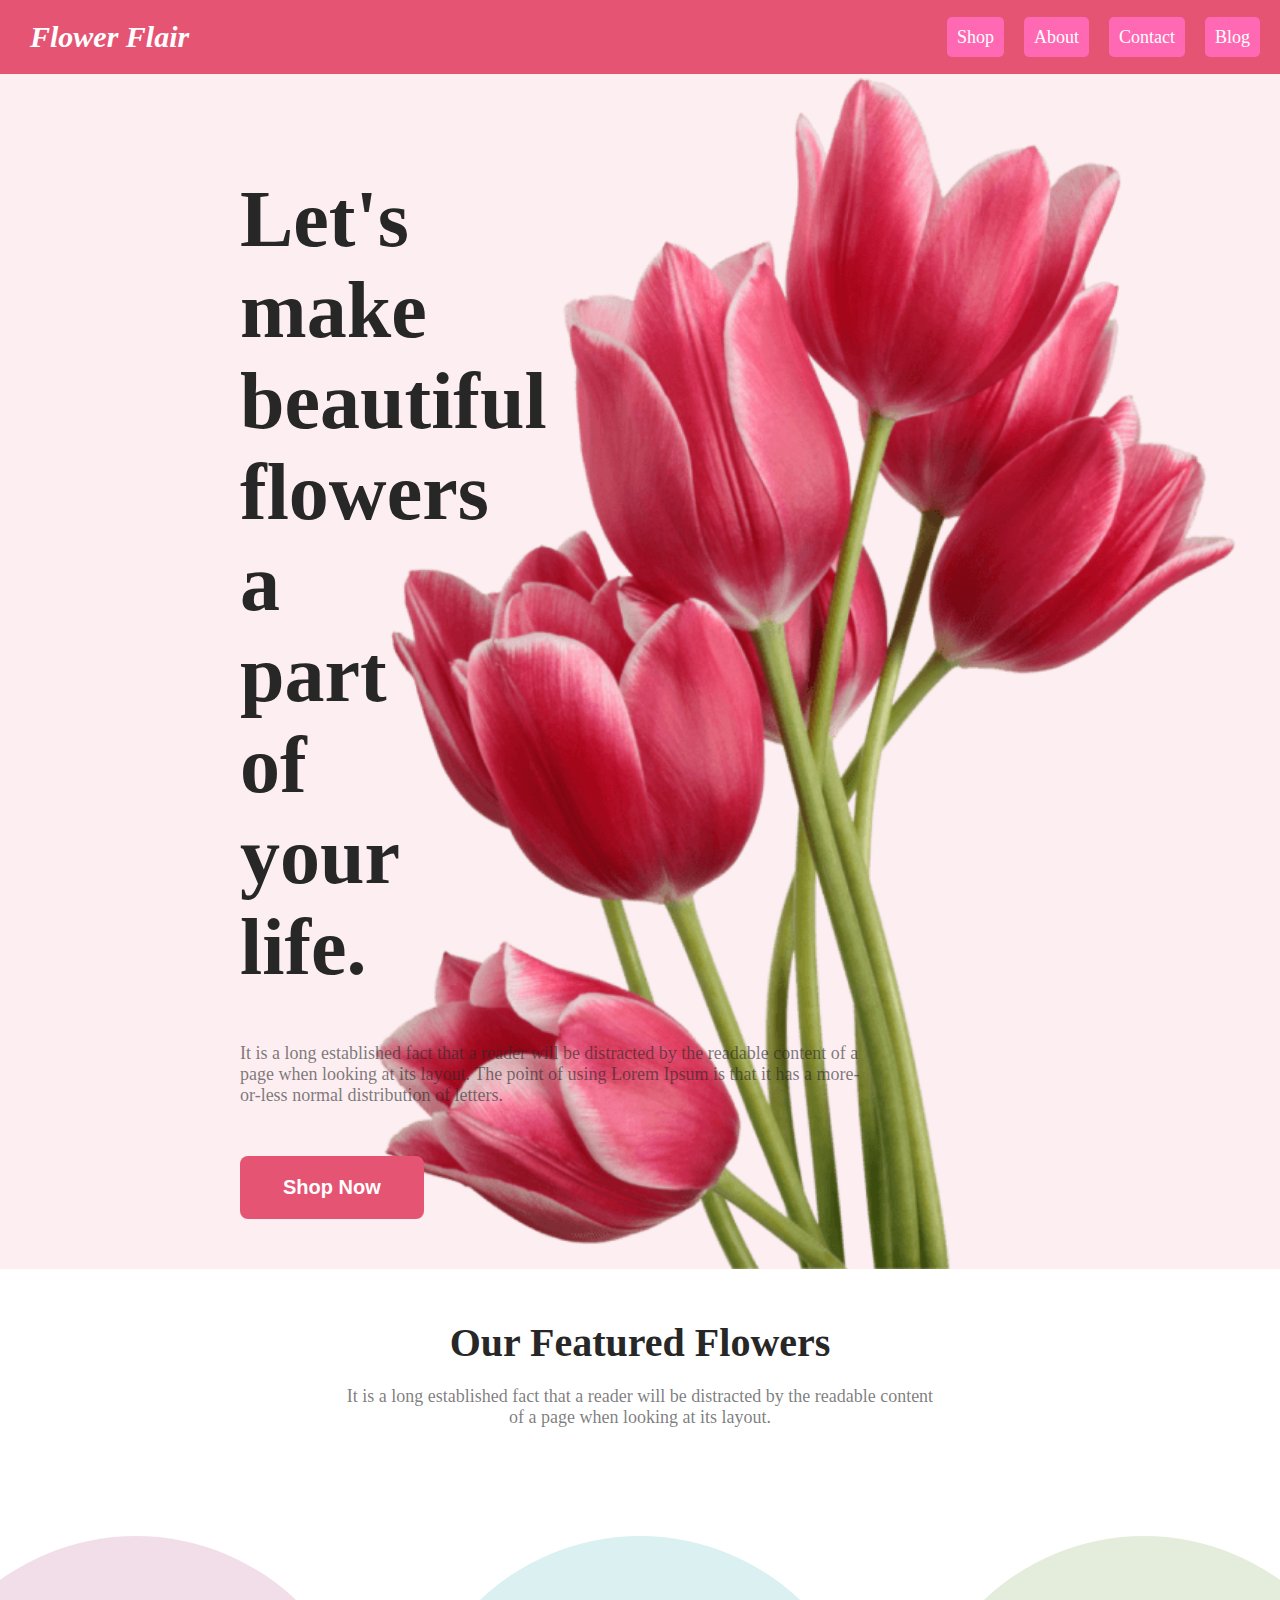
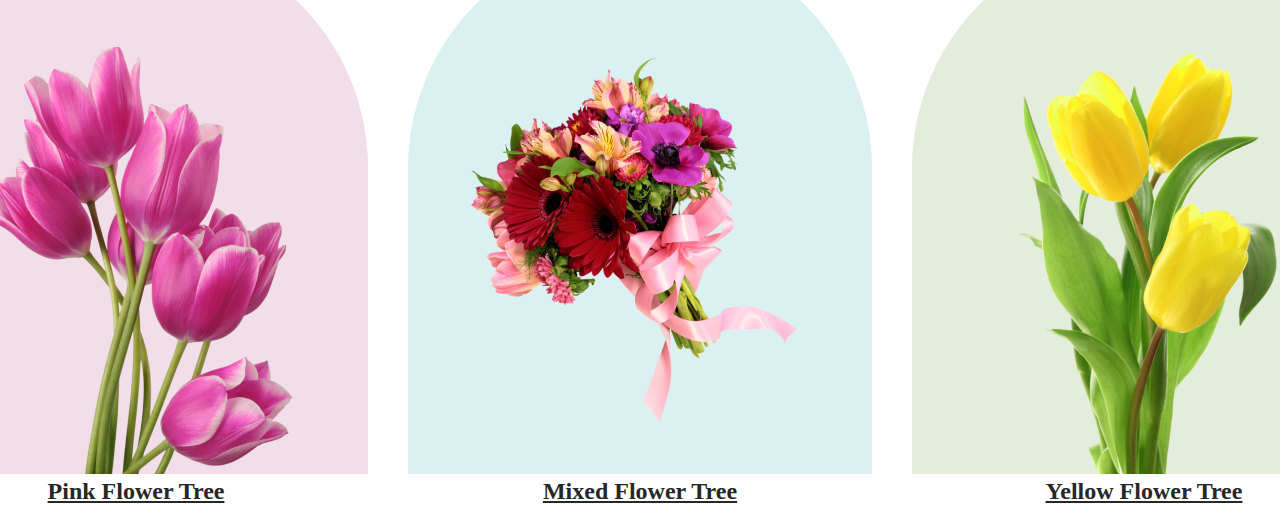
==== index.html @ ce2c20dc "first commit" ====
<!DOCTYPE html>
<html lang="en">
  <head>
    <meta charset="UTF-8" />
    <meta name="viewport" content="width=device-width, initial-scale=1.0" />
    <link rel="stylesheet" href="styles/app.css" />
    <link rel="icon" href="Flower/pngwing 5.png" type="image/x-icon">
    <title>Flower Cart</title>
  </head>
  <body>
    <header>
      <nav>
        <h2 class="cart-name"><em> Flower Flair</em></h2>

        <ul class="navbar">
          <li class="navbar-item"><a class="item-link"#shop">Shop</a></li>
          <li class="navbar-item"><a class="item-link" href="#about">About</a></li>
          <li class="navbar-item"><a class="item-link" href="#contact">Contact</a></li>
          <li class="navbar-item"><a class="item-link" href="#blog">Blog</a></li>
        </ul>
      </nav>
      <section class="intro-section">
        <h1 class="intro">Let's make beautiful flowers a part of your life.</h1>
        <p class="description">It is a long established fact that a reader will be distracted by the readable content of a page when looking at its layout. The point of using Lorem Ipsum is that it has a more-or-less normal distribution of letters.</p>
        <button class="primary-button">Shop Now</button>
      </section>
    </header>
  <main class="feature">
  <section class="fetured-section">
    <h2 class="featured-title">Our Featured Flowers</h2>
    <p class="featured-description">It is a long established fact that a reader will be distracted by the readable content of a page when looking at its layout.</p>
  </section>
  <section class="featured-images">
    <div class="image-container">
      <img class="pink" src="Flower/pngwing 6.png" alt="">
      <figcaption>Pink Flower Tree</figcaption>
     
    </div>
    <div class="image-container">
      <img class="mixed" src="Flower/pngwing 5.png" alt="">
      <figcaption>Mixed Flower Tree</figcaption>
    </div>
    <div class="image-container">
      <img class="yellow" src="Flower/pngwing 7.png" alt="">
      <figcaption>Yellow Flower Tree</figcaption>
    </div>
  </section>
</main>
    <footer></footer>
  </body>
</html>
---- styles/app.css ----
* {
  margin: 0;
}
header {
  width: 100%;
}
nav {
  display: flex;
  justify-content: space-between;
  background-color: #e55473;
}
.navbar {
  display: flex;
  align-items: center;
  box-sizing: border-box;
}
.navbar-item {
  list-style: none;
  padding-right: 20px;
}
.item-link {
  text-decoration: none;
  color: white;
  font-size: large;
  font-weight: 450px;
  background-color: hotpink;
  padding: 10px;
  border-radius: 5px;
}
.item-link:hover {
  color: hotpink;
  background-color: white;
  cursor: pointer;
  padding: 10px;
  border-radius: 5px;
}
.cart-name {
  font-weight: bolder;
  margin-left: 10px;
  align-items: center;
  color: white;
  font-size: 30px;
  padding: 20px;
}
.intro-section {
  background-color: rgba(229, 84, 115, 0.1);
  margin: 0;
  padding: 0;
  background-image: url("../Flower/pngwing\ 10.png");
  background-repeat: no-repeat;
  background-position: bottom right;
  background-size: contain;
  box-sizing: border-box;
  width: 100%;
}
h1 {
  color: #272727;

  font-size: 80px;

  font-weight: 800;
  max-width: 708px;
  margin: 0px 972px 0px 240px;
  padding-top: 100px;
  box-sizing: border-box;
}
.description {
  color: rgba(39, 39, 39, 0.6);
  font-family: Lato;
  font-size: 18px;

  margin: 50px 240px 0px 240px;
  font-weight: 400;
  max-width: 634px;
}
.primary-button {
  color: #fff;

  font-size: 20px;

  font-weight: 700;
  border-radius: 8px;
  background: #e55473;
  padding: 20px 43px;
  gap: 5px;
  border: none;
  margin: 50px 240px;
  cursor: pointer;
}
.primary-button:hover {
  background-color: black;
  color: #e55473;
}
.featured-title {
  color: #272727;
  text-align: center;
  margin-top: 50px;
  font-size: 40px;
  font-style: normal;
  font-weight: 800;
}
.featured-description {
  color: rgba(39, 39, 39, 0.6);
  text-align: center;
  margin: 20px auto;
  font-size: 18px;
  font-style: normal;
  font-weight: 400;
  max-width: 594px;
}

.featured-images {
  max-width: 50%;
  margin: 48px auto 0px auto;
  display: flex;
  justify-content: center;
}

.image-container {
  margin: 0px 10px;
  width: 464px;
  height: 538px;

  justify-content: center;
  padding: 10px;
  margin-top: 50px;
}

.pink {
  border-radius: 300px 300px 0px 0px;
  background: rgba(167, 33, 98, 0.15);
  padding: 110px 76px 0px 78px;
}
.mixed {
  border-radius: 300px 300px 0px 0px;
  background: rgba(5, 151, 160, 0.15);
  padding: 117px 47px 51px 47px;
}
.yellow {
  border-radius: 300px 300px 0px 0px;
  background: rgba(71, 125, 17, 0.15);
  padding: 67px 75px 0px 75px;
}
figcaption {
  color: #272727;
  text-align: center;

  font-size: 24px;

  font-weight: 700;

  text-decoration-line: underline;
  margin-bottom: 20px;
}
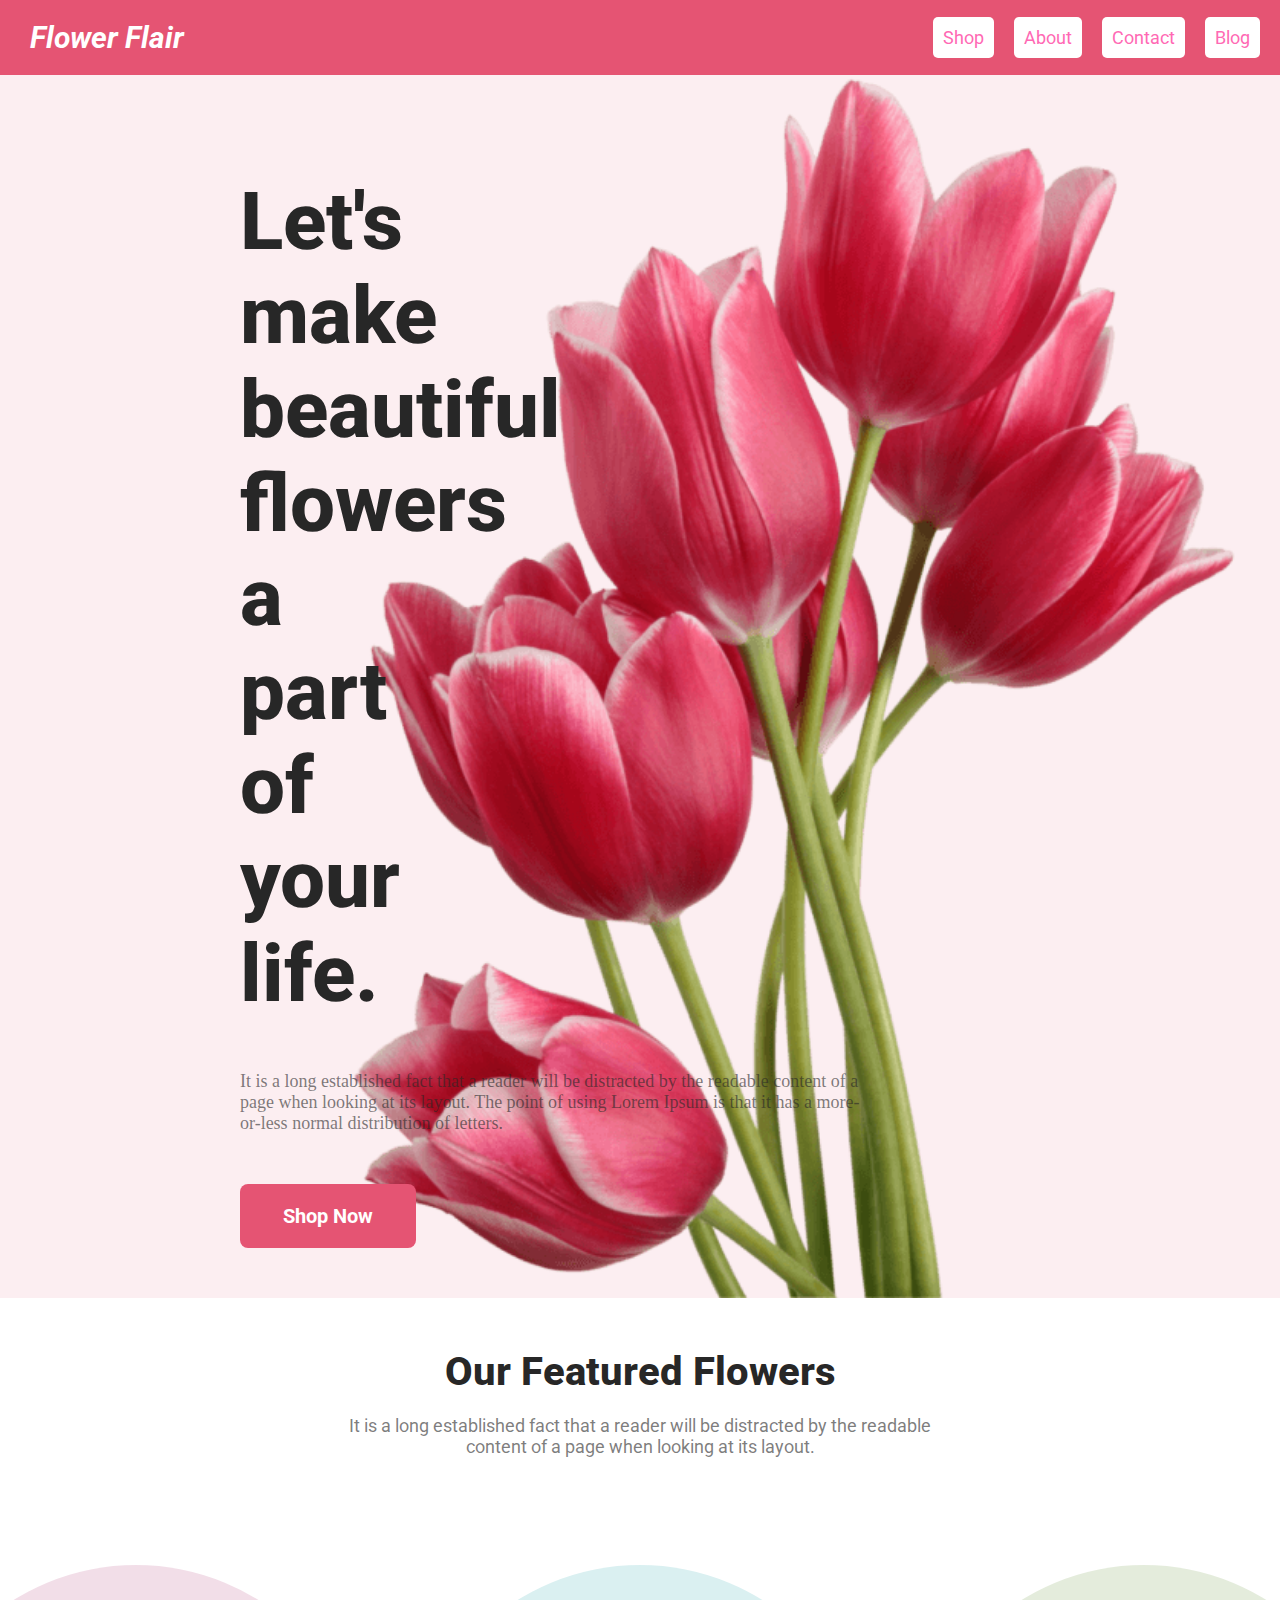
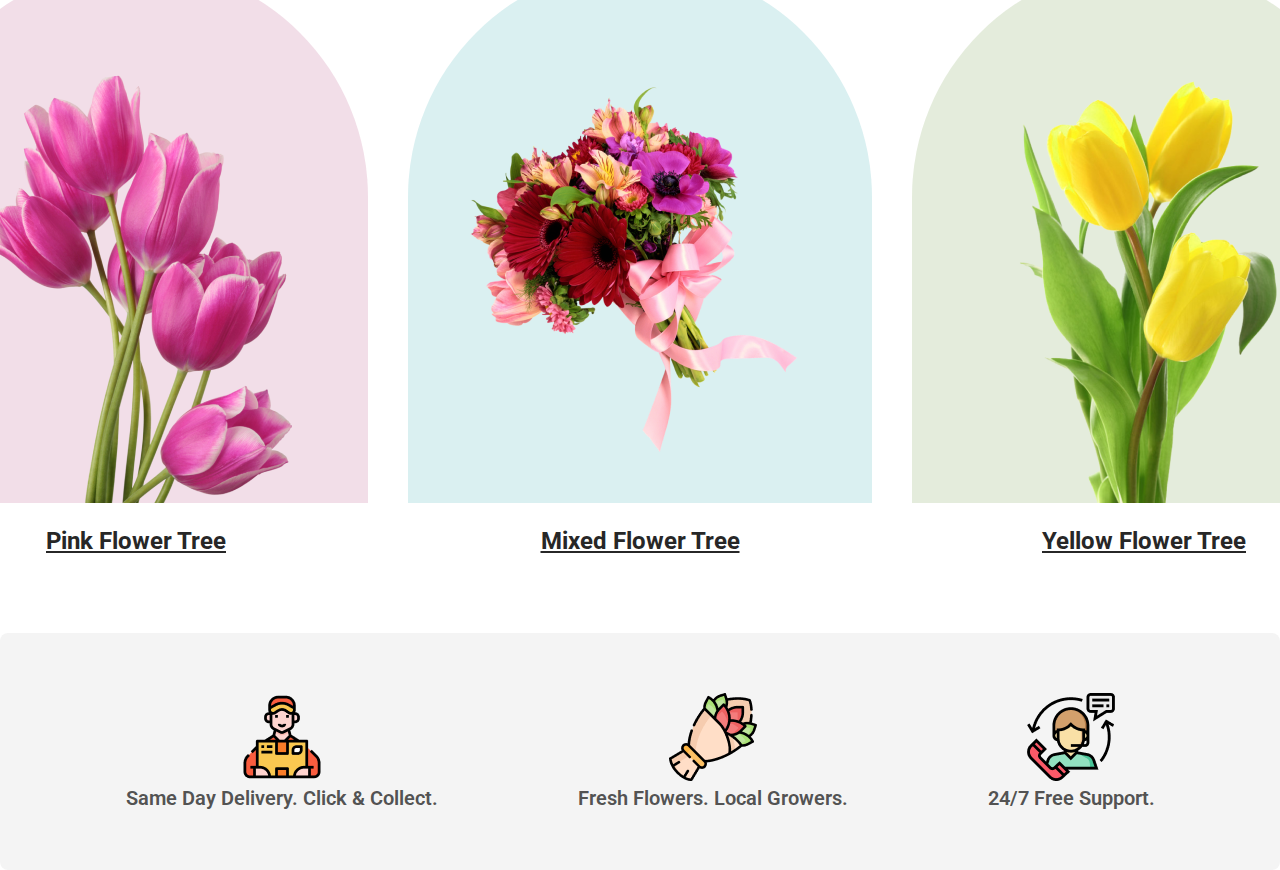
==== commit 796f6c49: "Second commit" ====
--- a/index.html
+++ b/index.html
@@ -3,8 +3,12 @@
   <head>
     <meta charset="UTF-8" />
     <meta name="viewport" content="width=device-width, initial-scale=1.0" />
+    <link rel="preconnect" href="https://fonts.googleapis.com">
+<link rel="preconnect" href="https://fonts.gstatic.com" crossorigin>
+<link href="https://fonts.googleapis.com/css2?family=Roboto:ital,wght@0,500;0,700;0,900;1,400;1,900&display=swap" rel="stylesheet">
     <link rel="stylesheet" href="styles/app.css" />
     <link rel="icon" href="Flower/pngwing 5.png" type="image/x-icon">
+
     <title>Flower Cart</title>
   </head>
   <body>
@@ -33,17 +37,34 @@
   <section class="featured-images">
     <div class="image-container">
       <img class="pink" src="Flower/pngwing 6.png" alt="">
-      <figcaption>Pink Flower Tree</figcaption>
+      <figcaption class="image-name">Pink Flower Tree</figcaption>
      
     </div>
     <div class="image-container">
       <img class="mixed" src="Flower/pngwing 5.png" alt="">
-      <figcaption>Mixed Flower Tree</figcaption>
+      <figcaption class="image-name">Mixed Flower Tree</figcaption>
     </div>
     <div class="image-container">
       <img class="yellow" src="Flower/pngwing 7.png" alt="">
-      <figcaption>Yellow Flower Tree</figcaption>
+      <figcaption class="image-name">Yellow Flower Tree</figcaption>
     </div>
+  </section>
+  <section class="service">
+    <div class="service-icon">
+    
+    
+     <img src="Flower/Group 57.png" alt="">
+     <figcaption>Same Day Delivery. Click & Collect.</figcaption>
+
+  </div>
+  <div class="service-icon">
+     <img src="Flower/Group 58.png" alt="">
+     <figcaption>Fresh Flowers. Local Growers.</figcaption>
+</div>
+<div class="service-icon">
+     <img src="Flower/Group 59.png" alt="">
+     <figcaption>24/7 Free Support.</figcaption>
+</div>
   </section>
 </main>
     <footer></footer>
--- a/styles/app.css
+++ b/styles/app.css
@@ -1,5 +1,6 @@
 * {
   margin: 0;
+  font-family: 'Roboto', sans-serif;
 }
 header {
   width: 100%;
@@ -20,16 +21,17 @@
 }
 .item-link {
   text-decoration: none;
-  color: white;
+ color: hotpink;
+  background-color: white;
   font-size: large;
   font-weight: 450px;
-  background-color: hotpink;
+
   padding: 10px;
   border-radius: 5px;
 }
 .item-link:hover {
-  color: hotpink;
-  background-color: white;
+  color:white;
+ background-color: hotpink;
   cursor: pointer;
   padding: 10px;
   border-radius: 5px;
@@ -141,7 +143,7 @@
   background: rgba(71, 125, 17, 0.15);
   padding: 67px 75px 0px 75px;
 }
-figcaption {
+.image-name {
   color: #272727;
   text-align: center;
 
@@ -150,5 +152,28 @@
   font-weight: 700;
 
   text-decoration-line: underline;
-  margin-bottom: 20px;
+  margin: 20px 0px;
 }
+.service {
+  display: flex;
+  max-width: 1440px;
+  max-height: 320px;
+  margin: 120px auto 0px auto;
+  justify-content: center;
+
+  border-radius: 8px;
+  background: rgba(39, 39, 39, 0.05);
+}
+.service-icon img {
+  width: 88px;
+  height: 88px;
+}
+.service-icon {
+  padding: 60px 70px;
+  text-align: center;
+  color: rgba(39, 39, 39, 0.8);
+
+  font-size: 20px;
+
+  font-weight: 600;
+}
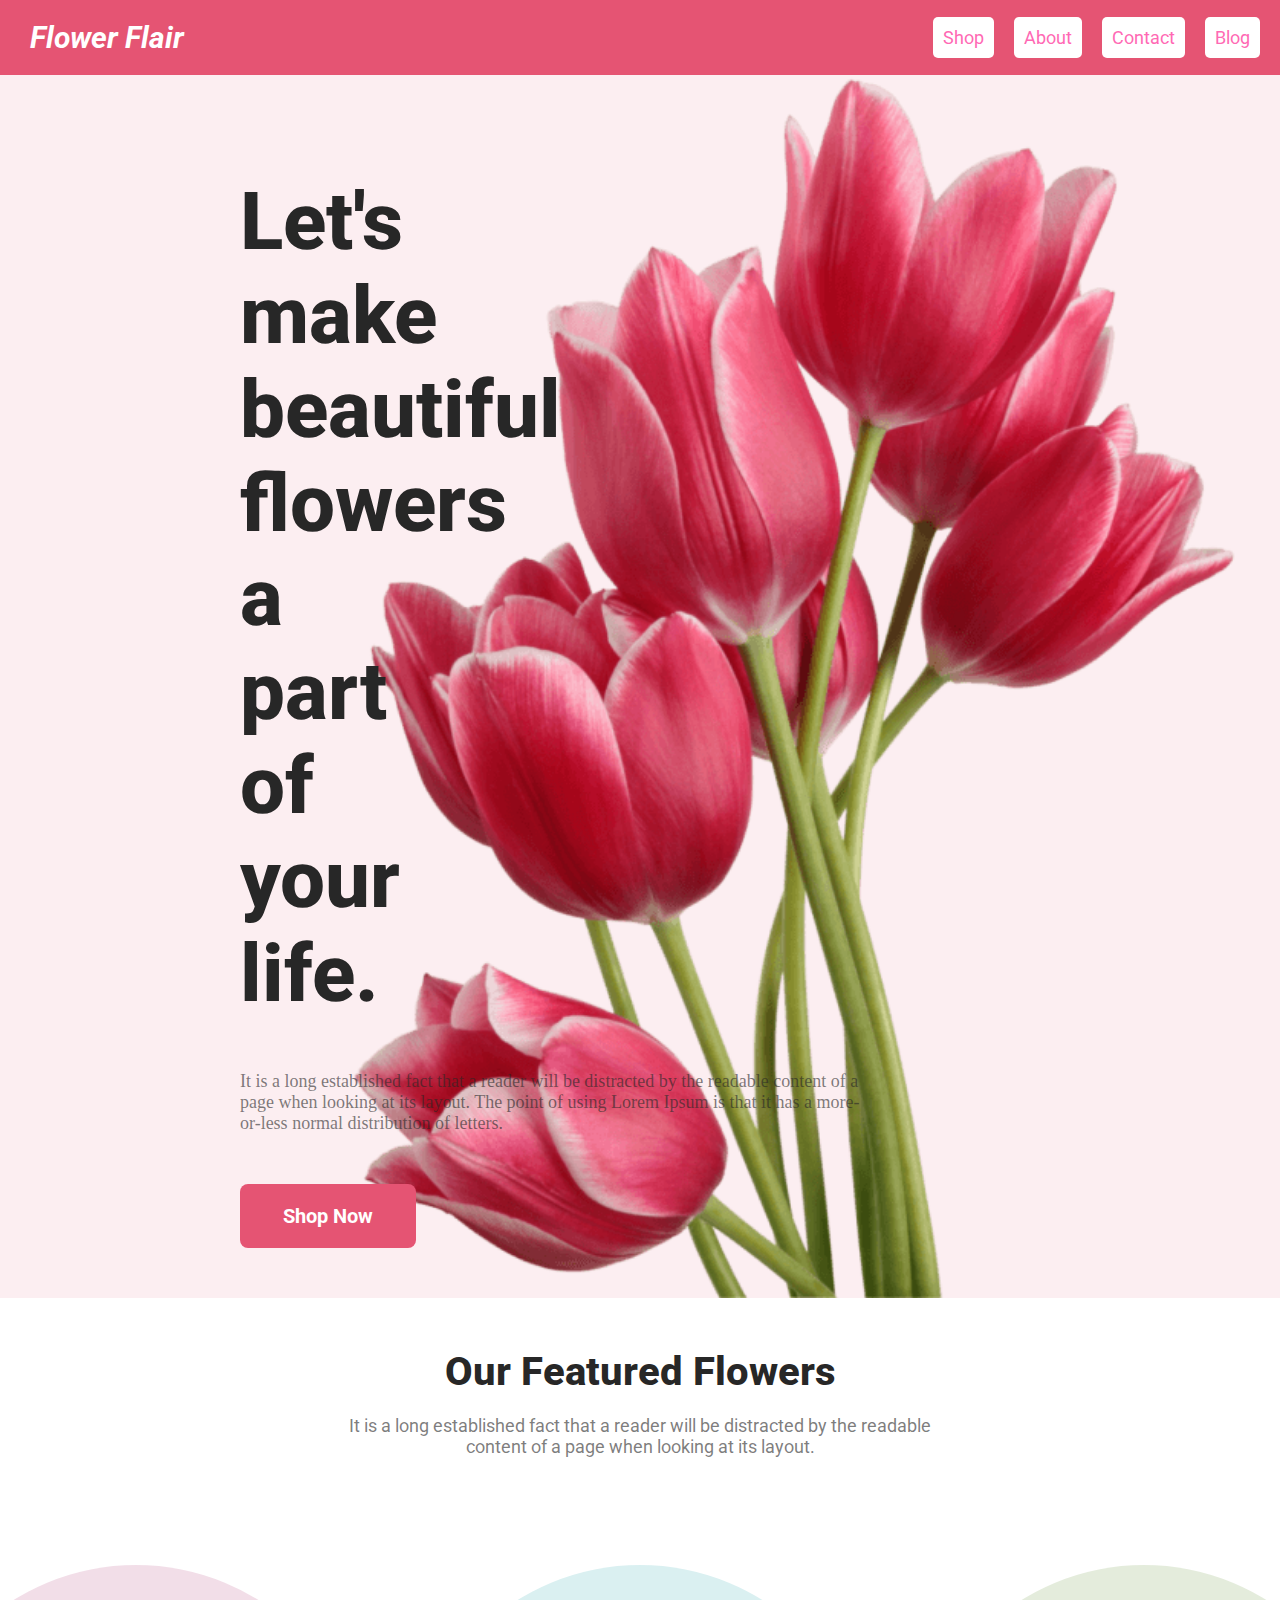
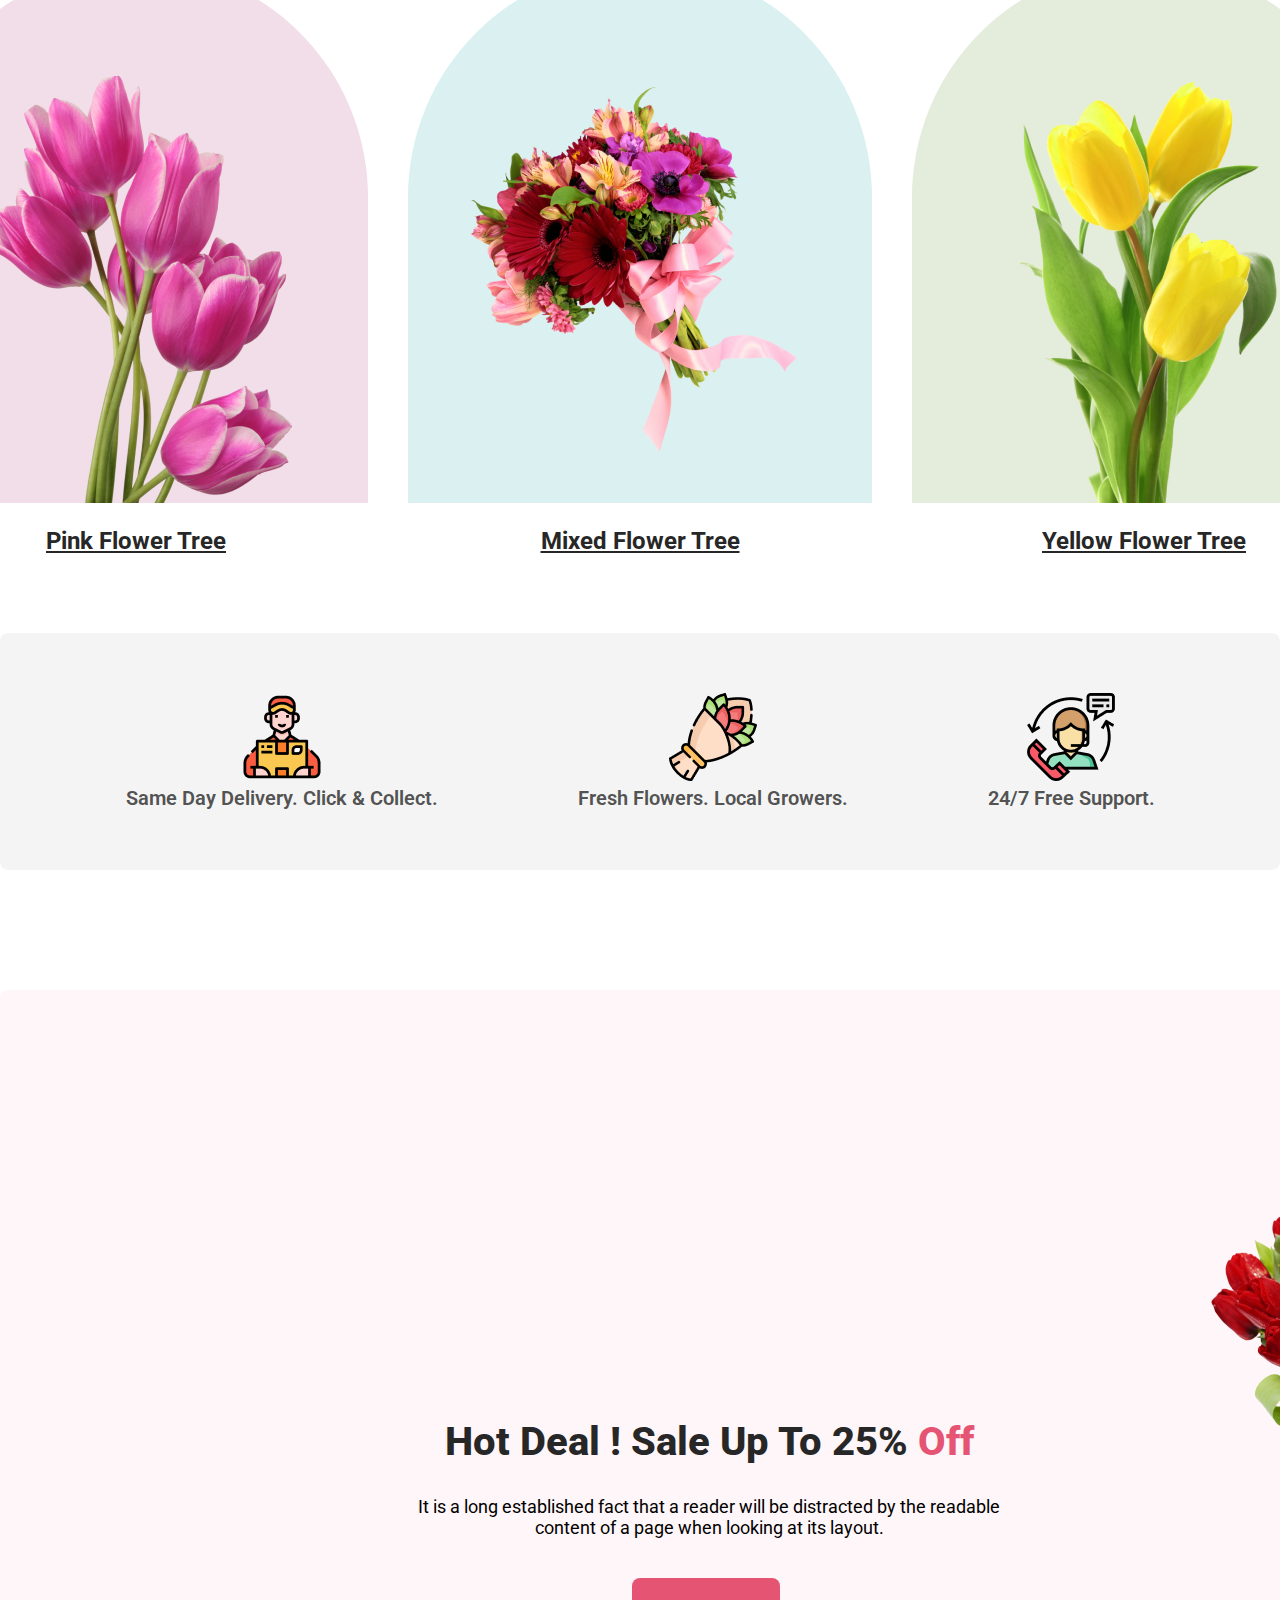
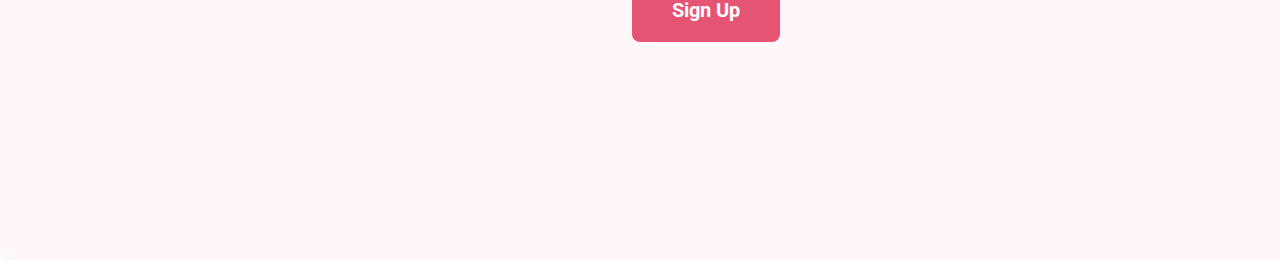
==== commit feef3cd1: "Third commit" ====
--- a/index.html
+++ b/index.html
@@ -65,7 +65,21 @@
      <img src="Flower/Group 59.png" alt="">
      <figcaption>24/7 Free Support.</figcaption>
 </div>
-  </section>
+</section>
+    <div class="discount-main">
+  <section class="discount">
+    <h2 class="discount-heading">Hot Deal ! Sale Up To 25% <span>Off</span></h2>
+    <p class="discount-description">It is a long established fact that a reader will be distracted by the readable content of a page when looking at its layout.</p>
+    <button class="signup-button"><a class="sign-up" href="#sign-up"> Sign Up</a></button>
+     </section>
+      <div class="discount-img">
+    <img src="Flower/pngwing 8.png" alt="">
+     </div>
+ 
+    
+   </div>
+   
+ 
 </main>
     <footer></footer>
   </body>
--- a/styles/app.css
+++ b/styles/app.css
@@ -1,6 +1,7 @@
 * {
   margin: 0;
-  font-family: 'Roboto', sans-serif;
+  font-family: "Roboto", sans-serif;
+
 }
 header {
   width: 100%;
@@ -9,6 +10,7 @@
   display: flex;
   justify-content: space-between;
   background-color: #e55473;
+  width: 100%;
 }
 .navbar {
   display: flex;
@@ -21,7 +23,7 @@
 }
 .item-link {
   text-decoration: none;
- color: hotpink;
+  color: hotpink;
   background-color: white;
   font-size: large;
   font-weight: 450px;
@@ -30,8 +32,8 @@
   border-radius: 5px;
 }
 .item-link:hover {
-  color:white;
- background-color: hotpink;
+  color: white;
+  background-color: hotpink;
   cursor: pointer;
   padding: 10px;
   border-radius: 5px;
@@ -177,3 +179,57 @@
 
   font-weight: 600;
 }
+.discount-main {
+  width: 100%;
+  height: 620px;
+  border-radius: 8px;
+  margin-top: 120px;
+  display: flex;
+  object-fit: fill;
+   background: rgba(229, 84, 115, 0.05);
+    padding: 230px 962px 20px 412px;
+    align-items: center;
+ 
+}
+
+.discount-heading {
+  color: #272727;
+  font-size: 40px;
+  text-align: center;
+  font-weight: 800;
+  height: 48px;
+}
+span {
+  color: #e55473;
+}
+.discount-description {
+  width: 594px;
+
+  font-size: 18px;
+  text-align: center;
+  font-weight: 400;
+  padding-top: 30px;
+}
+.signup-button {
+  background-color: #e55473;
+  border: none;
+  padding: 20px 40px;
+  border-radius: 8px;
+  margin-top:40px ;
+  margin-left: 220px;
+}
+.sign-up{
+  text-decoration: none;
+
+  font-size: 20px;
+
+  font-weight: 700;
+  text-align: center;
+  color: #fff;
+}
+.discount-img {
+ 
+  padding-left: 200px;
+  padding-bottom: 260px;
+  align-content: center;
+}
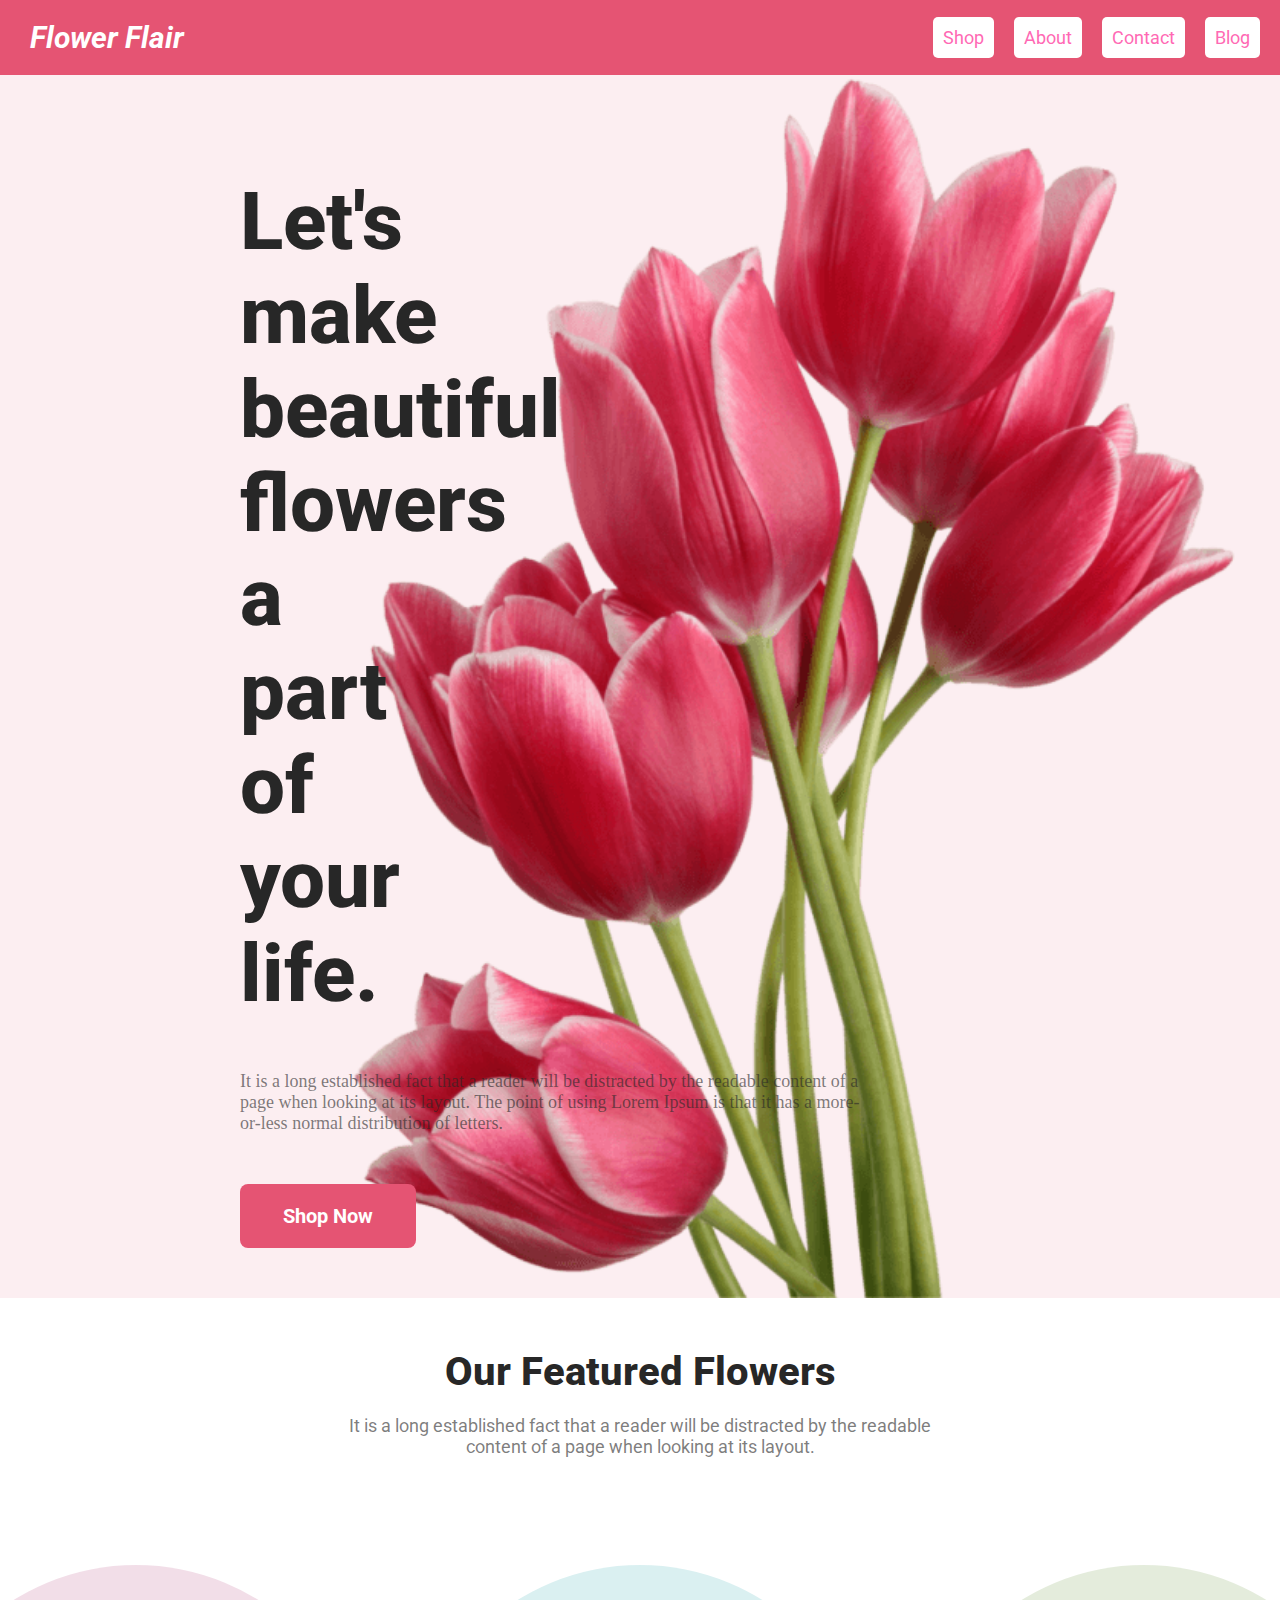
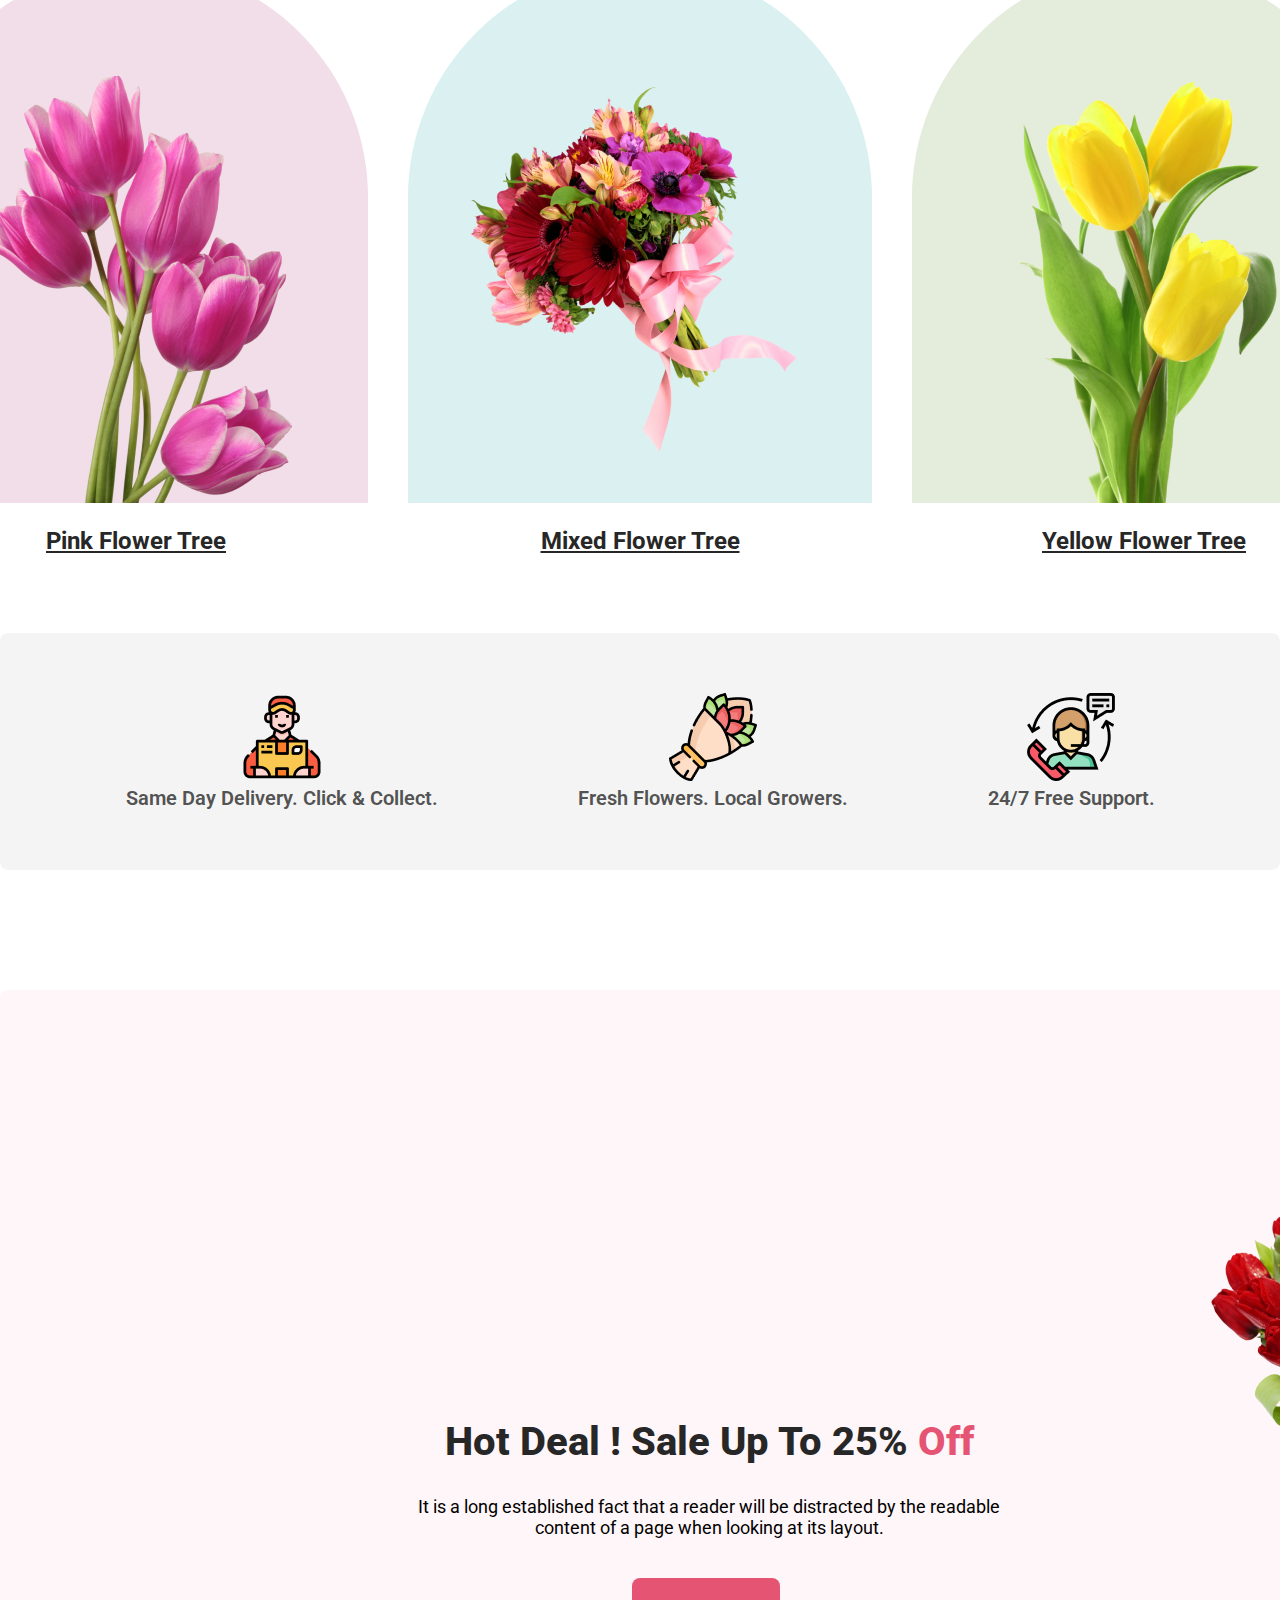
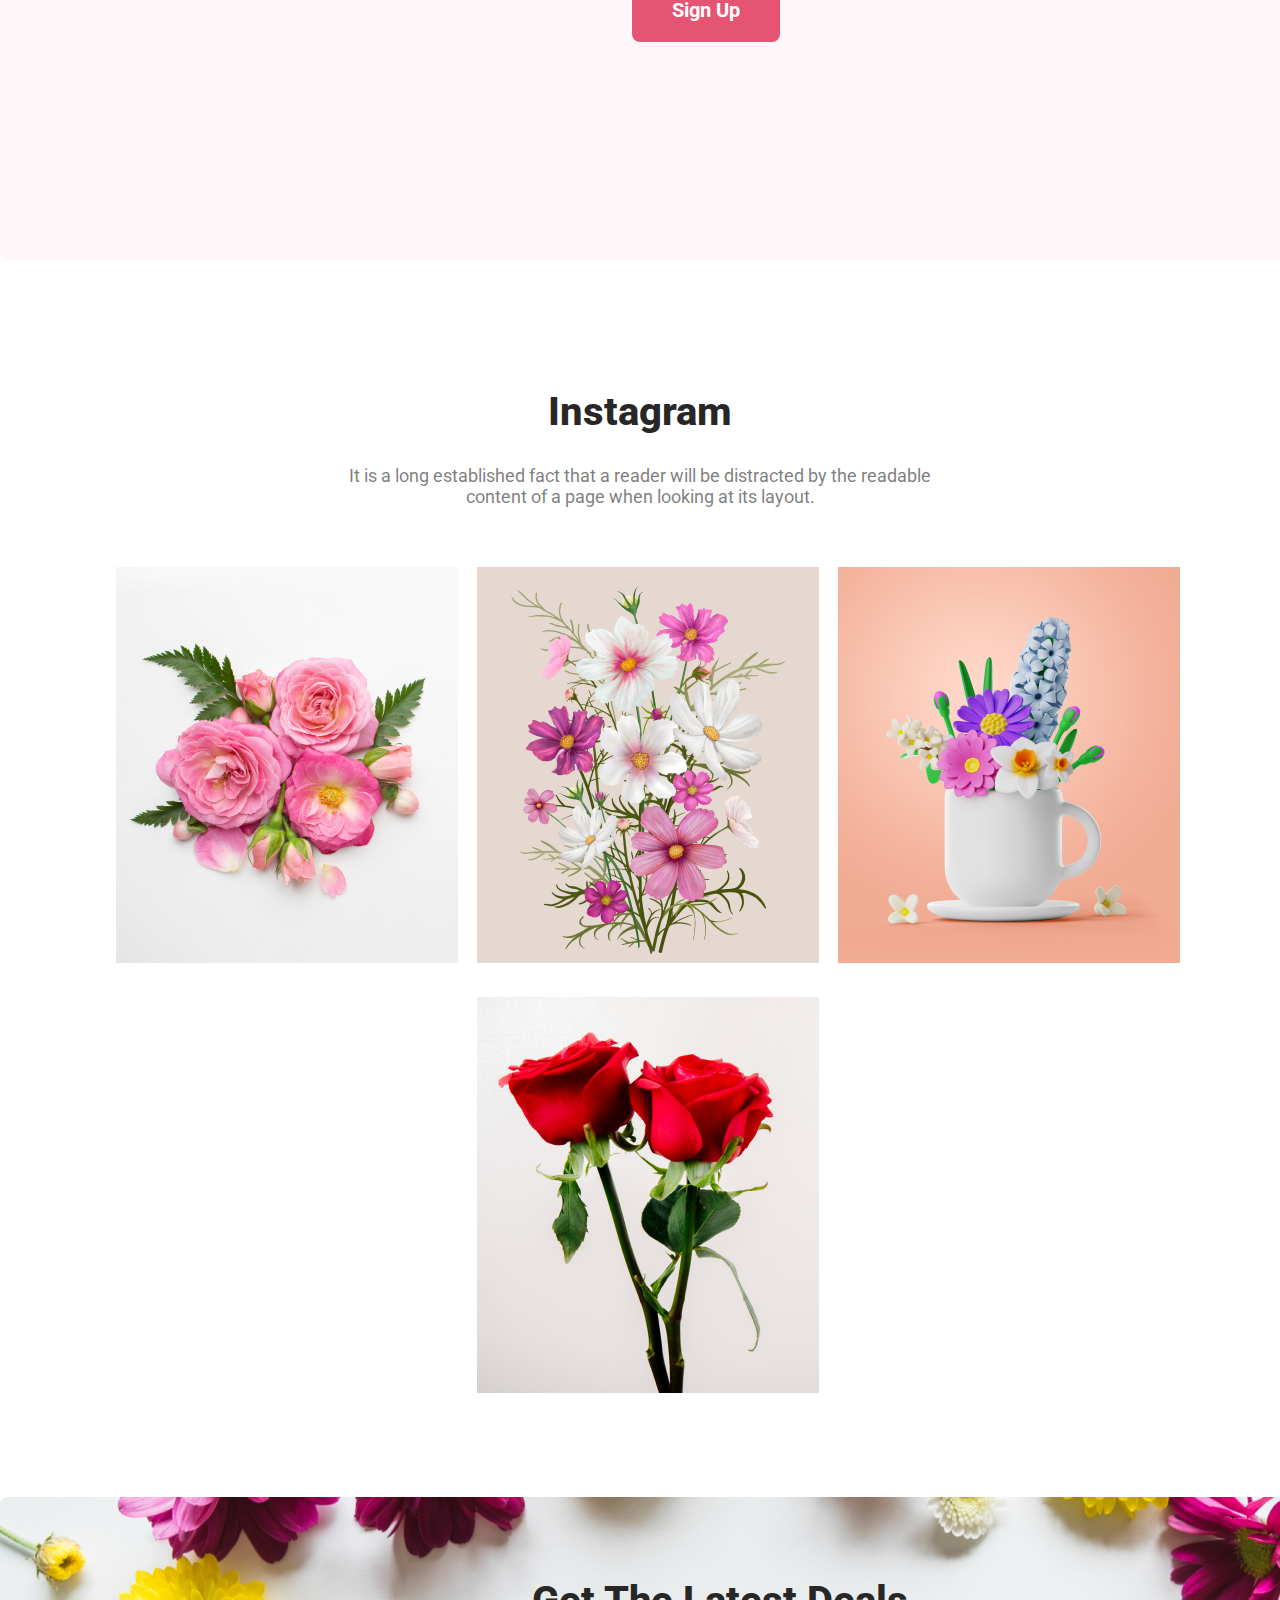
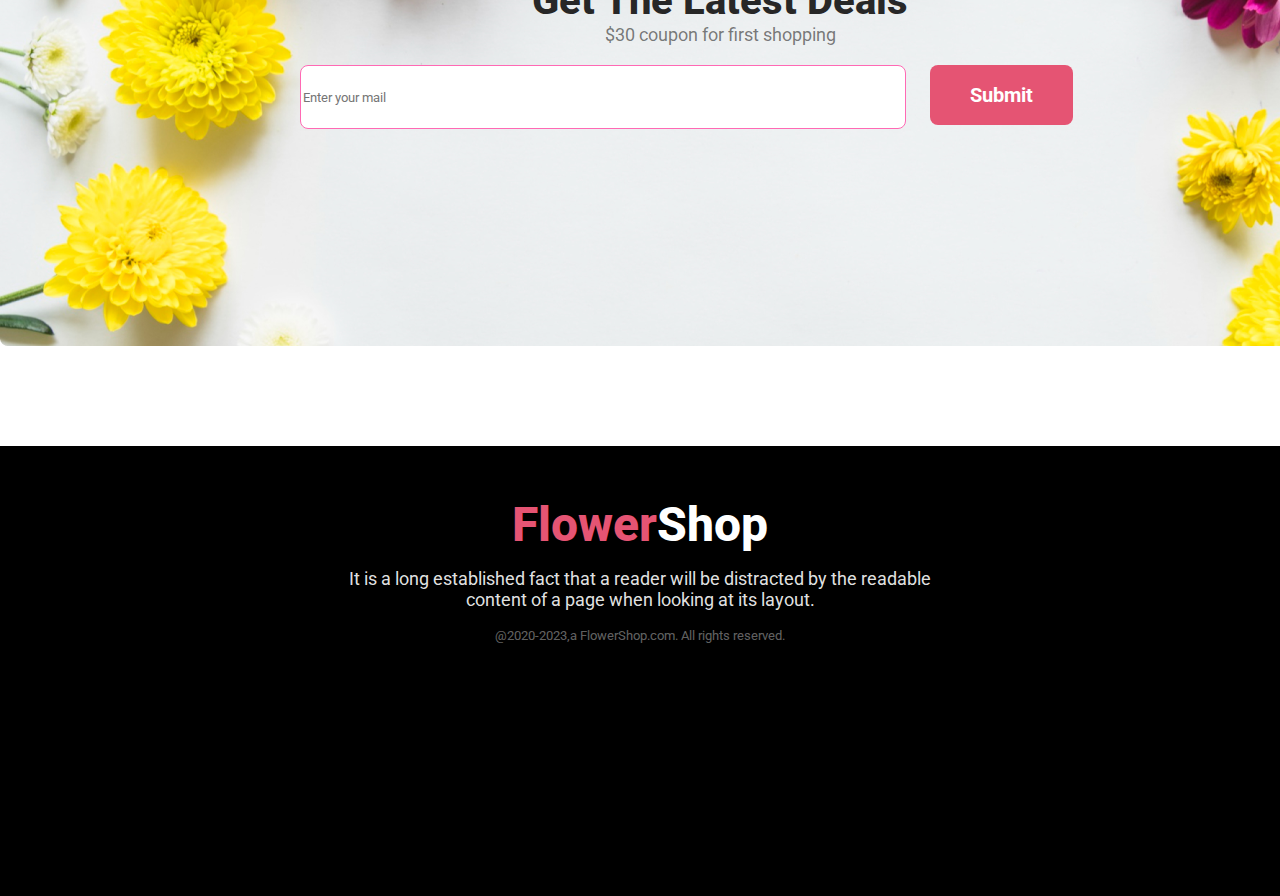
==== commit e8586ee1: "fourth commit" ====
--- a/index.html
+++ b/index.html
@@ -78,9 +78,38 @@
  
     
    </div>
-   
- 
+   <section class="insta">
+    <div class="insta-info">
+      <h2 class="insta-title">Instagram</h2>
+      <p class="insta-description">It is a long established fact that a reader will be distracted by the readable content of a page when looking at its layout.</p>
+    </div>
+    <div class="insta-photo"><img src="Flower/Flower 01.png" alt=""></div>
+    <div class="insta-photo"><img src="Flower/Rectangle 4.png" alt=""></div>
+    <div class="insta-photo"><img src="Flower/Rectangle 5.png" alt=""></div>
+    <div class="insta-photo"><img src="Flower/Rectangle 6.png" alt=""></div>
+   </section>
+          <div class="subscribe">
+         <section class="subscribe-info">
+          <h2 class="subscribe-heading">Get The Latest Deals</h2>
+          <p class="subscribe-description">$30 coupon for first shopping</p>
+          </section>
+          <div class="subscribe-form">
+            <form action="">
+              
+              <input  name="email" type="email" placeholder="Enter your mail">
+              <input class="submit-button" type="submit" required >
+            </form>
+           
+          </div>
+         
+         </div>
 </main>
-    <footer></footer>
+    <footer>
+      <section class="footer-info">
+        <h2 class="footer-title">Flower<span class="shop">Shop</span></h2>
+        <p class="footer-description">It is a long established fact that a reader will be distracted by the readable content of a page when looking at its layout.</p>
+       <p class="copyright"><small>@2020-2023,a FlowerShop.com. All rights reserved. </small></p> 
+      </section>
+    </footer>
   </body>
 </html>
--- a/styles/app.css
+++ b/styles/app.css
@@ -1,7 +1,6 @@
 * {
   margin: 0;
   font-family: "Roboto", sans-serif;
-
 }
 header {
   width: 100%;
@@ -186,10 +185,9 @@
   margin-top: 120px;
   display: flex;
   object-fit: fill;
-   background: rgba(229, 84, 115, 0.05);
-    padding: 230px 962px 20px 412px;
-    align-items: center;
- 
+  background: rgba(229, 84, 115, 0.05);
+  padding: 230px 562px 20px 412px;
+  align-items: center;
 }
 
 .discount-heading {
@@ -215,10 +213,11 @@
   border: none;
   padding: 20px 40px;
   border-radius: 8px;
-  margin-top:40px ;
+  margin-top: 40px;
   margin-left: 220px;
-}
-.sign-up{
+  cursor: pointer;
+}
+.sign-up {
   text-decoration: none;
 
   font-size: 20px;
@@ -227,9 +226,123 @@
   text-align: center;
   color: #fff;
 }
+.signup-button:hover {
+  background-color: black;
+}
 .discount-img {
- 
   padding-left: 200px;
   padding-bottom: 260px;
   align-content: center;
 }
+.insta {
+  text-align: center;
+}
+.insta-title {
+  color: #272727;
+  text-align: center;
+
+  font-size: 40px;
+
+  font-weight: 800;
+  padding-top: 128px;
+}
+.insta-description {
+  color: rgba(39, 39, 39, 0.6);
+  text-align: center;
+  width: 594px;
+  font-size: 18px;
+  font-weight: 400;
+
+  margin: 30px auto;
+}
+.insta-photo {
+  display: inline-block;
+  margin-top: 30px;
+  padding-left: 15px;
+}
+.subscribe {
+  width: 1440px;
+  height: 449px;
+  background-image: url("../Flower/Rectangle\ 9.png");
+  margin: 100px auto;
+}
+
+.subscribe-info {
+  text-align: center;
+}
+.subscribe-heading {
+  color: #272727;
+
+  font-size: 40px;
+
+  font-weight: 800;
+  padding-top: 80px;
+}
+.subscribe-description {
+  color: rgba(39, 39, 39, 0.6);
+
+  font-size: 18px;
+
+  font-weight: 400;
+}
+.subscribe-form {
+}
+input[name="email"] {
+  width: 600px;
+  height: 60px;
+  color: black;
+  border: 1px solid hotpink;
+  margin-left: 300px;
+  border-radius: 8px;
+  margin-top: 20px;
+}
+.submit-button {
+  color: #fff;
+
+  font-size: 20px;
+
+  font-weight: 700;
+  border-radius: 8px;
+  background: #e55473;
+  padding: 18px 40px;
+  margin-left: 20px;
+  border: none;
+
+  cursor: pointer;
+}
+.submit-button:hover {
+  background-color: black;
+  color: #e55473;
+}
+.footer-info {
+  width: 100%;
+  height: 450px;
+  background-color: black;
+}
+.footer-title {
+  color: #e55473;
+  padding-top: 50px;
+  font-size: 48px;
+
+  font-weight: 800;
+  text-align: center;
+}
+.shop {
+  color: white;
+}
+.footer-description {
+  color: rgba(255, 255, 255, 0.9);
+  text-align: center;
+  width: 625px;
+  font-size: 18px;
+  margin: 15px auto;
+  font-weight: 400;
+}
+.copyright {
+  color: rgba(255, 255, 255, 0.4);
+  text-align: center;
+
+  font-size: 16px;
+
+  font-weight: 400;
+}
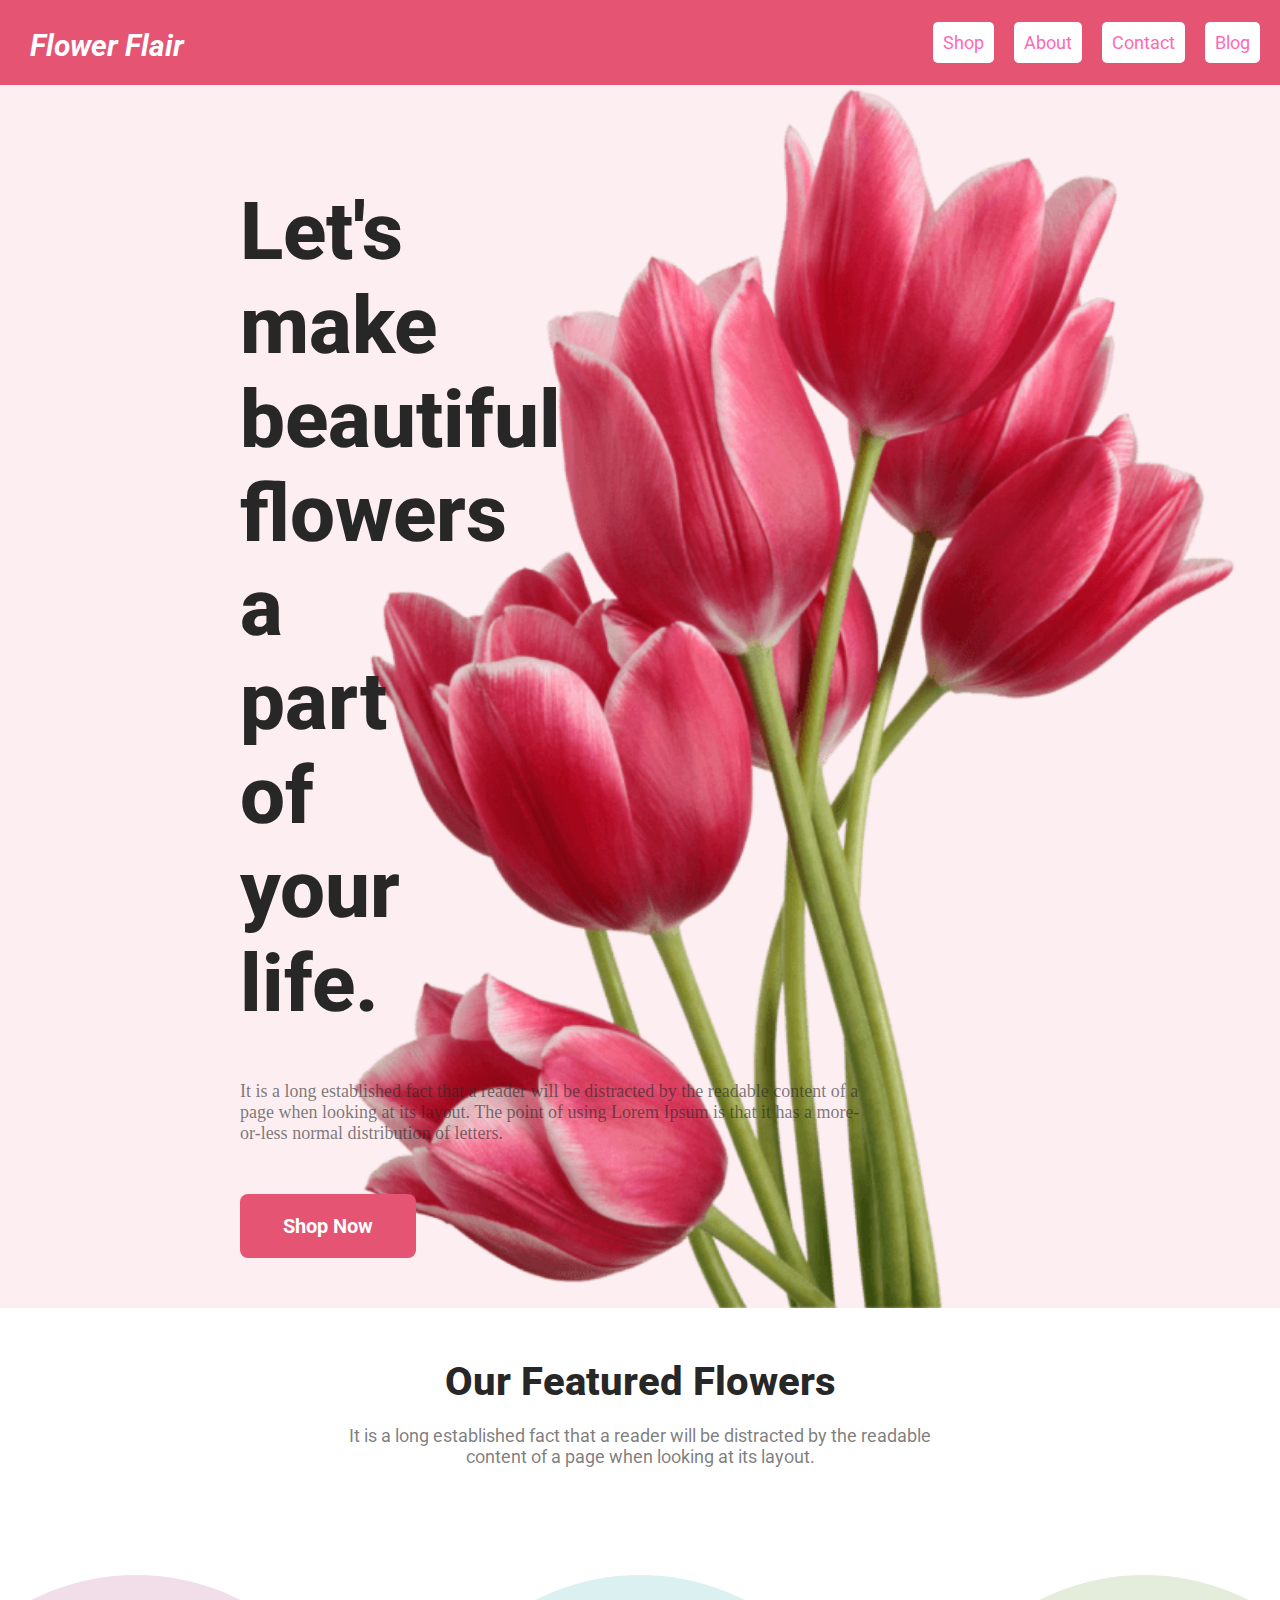
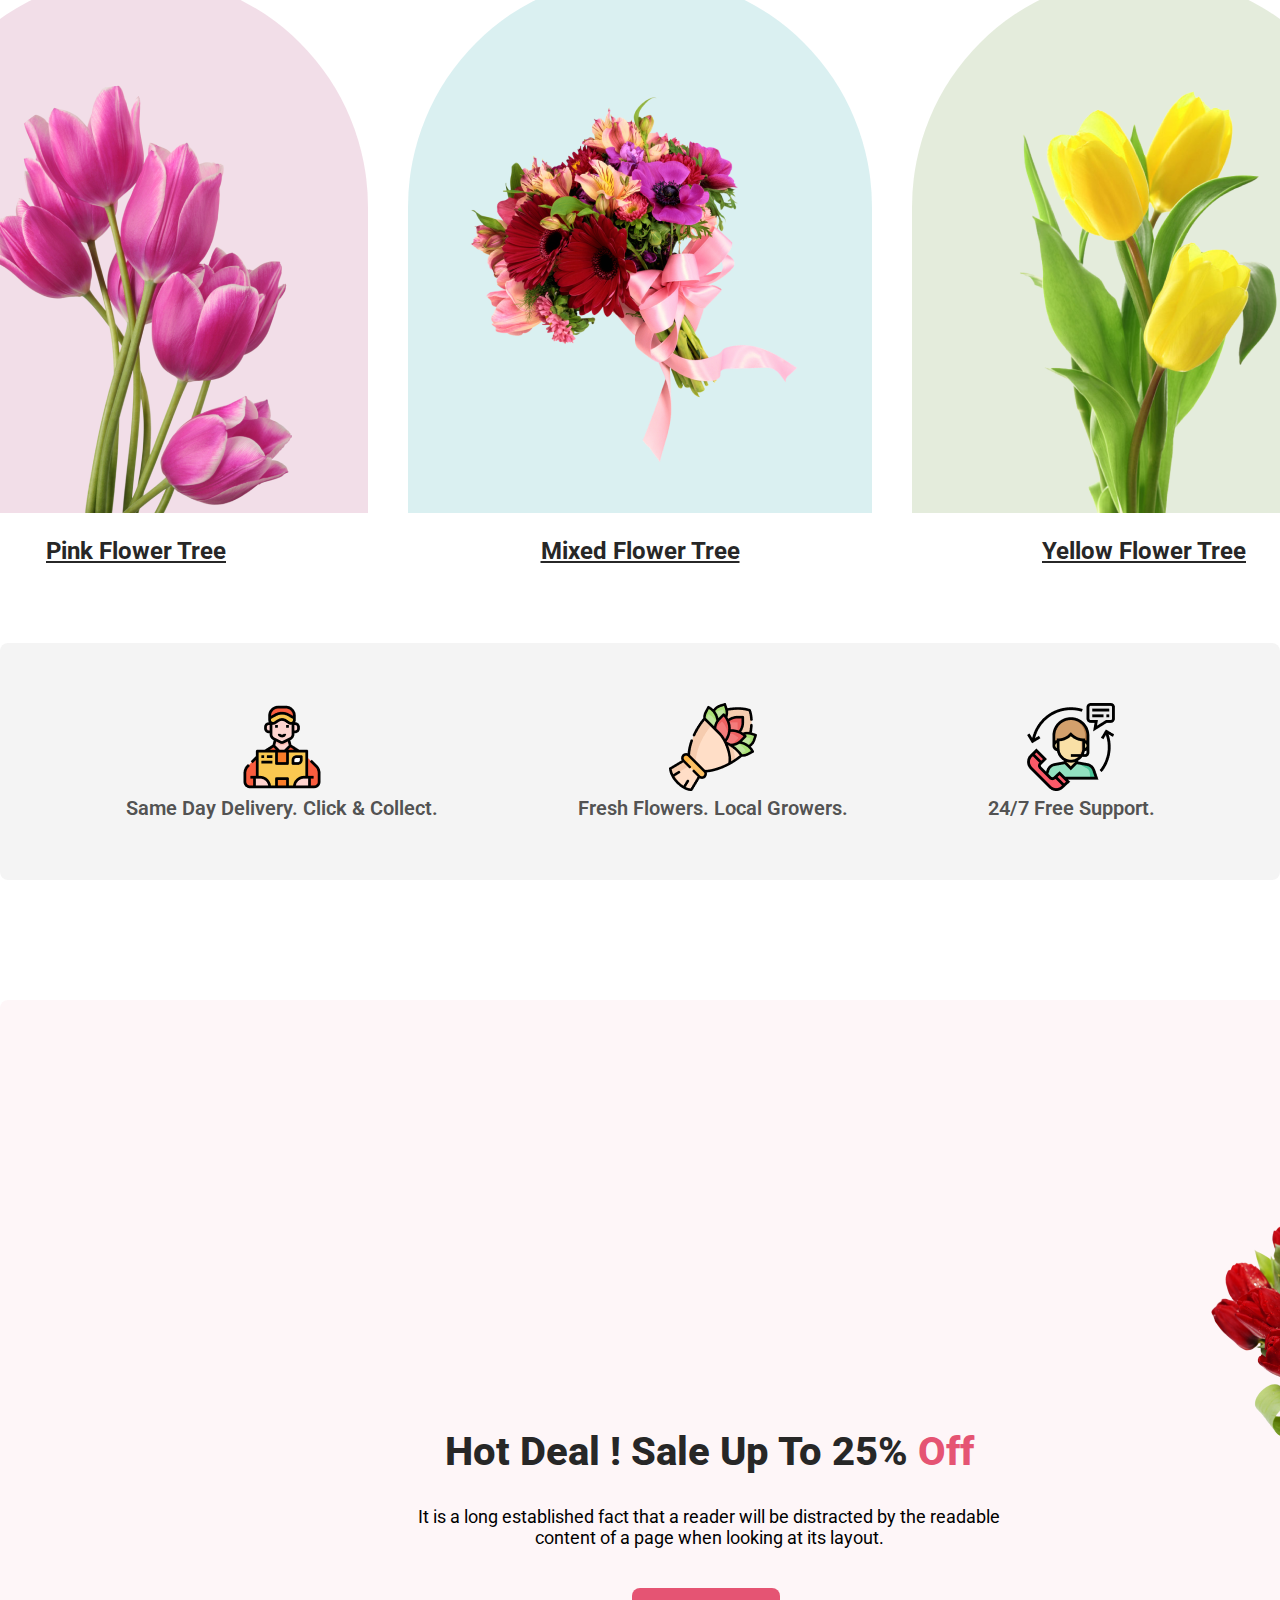
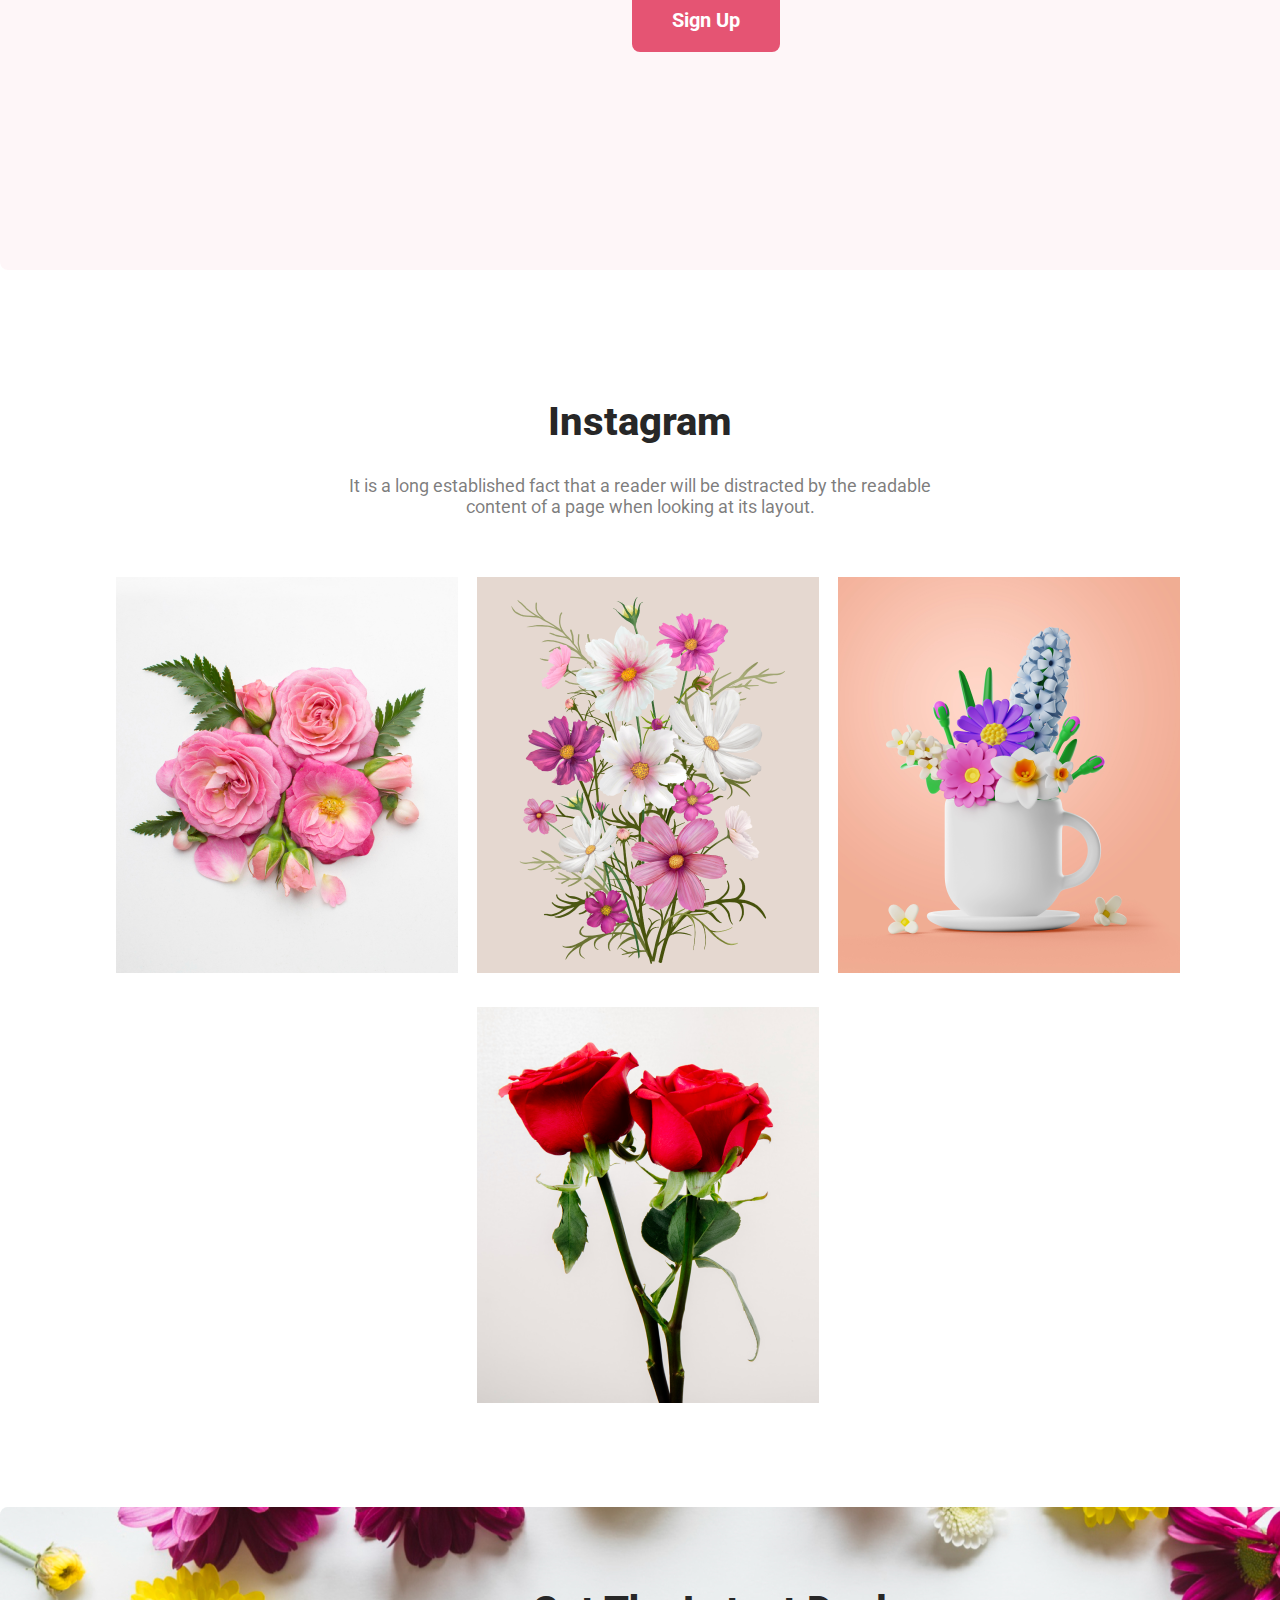
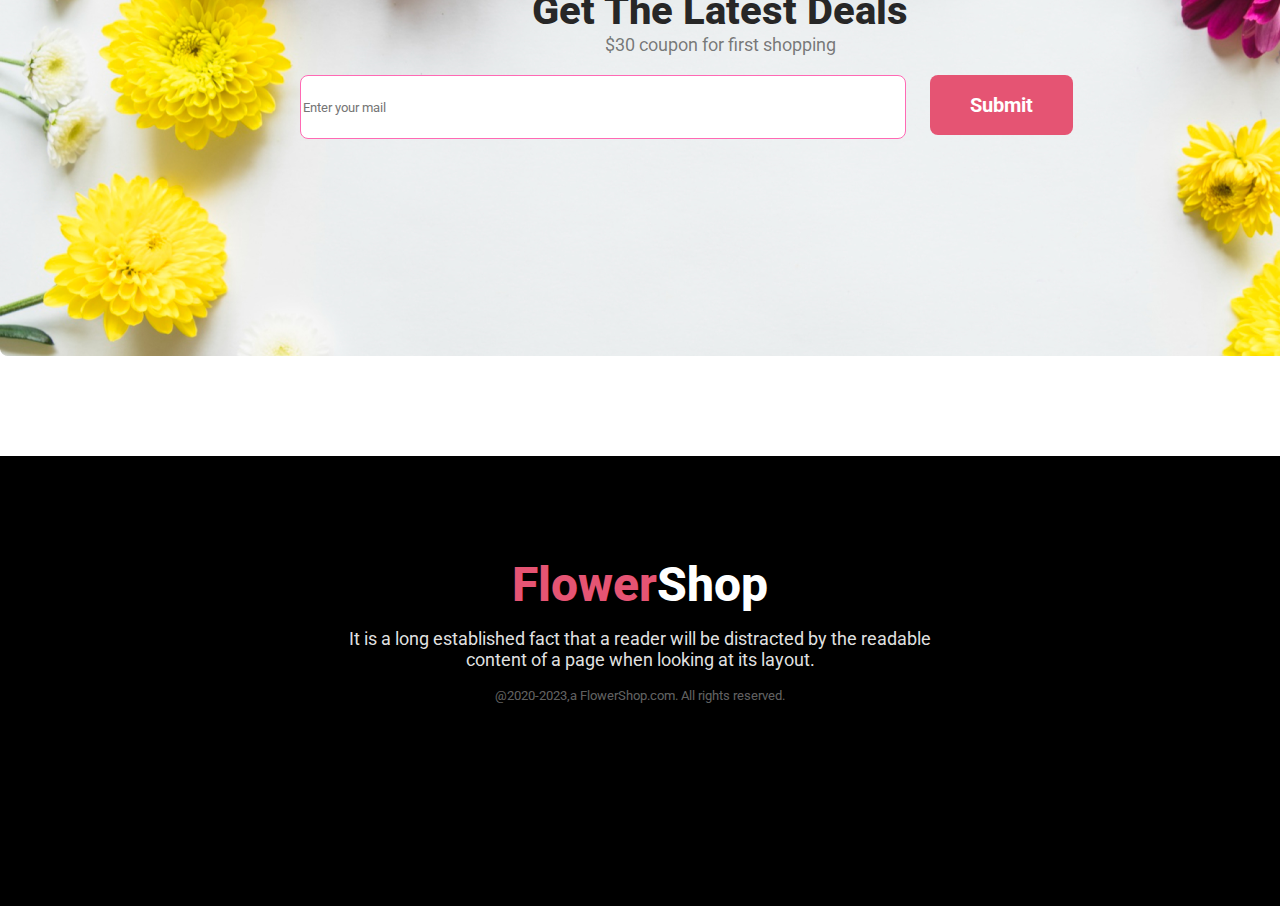
==== commit fb7225a1: "signup section added" ====
--- a/index.html
+++ b/index.html
@@ -5,7 +5,7 @@
     <meta name="viewport" content="width=device-width, initial-scale=1.0" />
     <link rel="preconnect" href="https://fonts.googleapis.com">
 <link rel="preconnect" href="https://fonts.gstatic.com" crossorigin>
-<link href="https://fonts.googleapis.com/css2?family=Roboto:ital,wght@0,500;0,700;0,900;1,400;1,900&display=swap" rel="stylesheet">
+<link href="https://fonts.googleapis.com/css2?family=Fasthand&family=Oswald:wght@700&family=Roboto:ital,wght@0,500;0,700;0,900;1,400;1,900&display=swap" rel="stylesheet">
     <link rel="stylesheet" href="styles/app.css" />
     <link rel="icon" href="Flower/pngwing 5.png" type="image/x-icon">
 
@@ -18,7 +18,7 @@
 
         <ul class="navbar">
           <li class="navbar-item"><a class="item-link"#shop">Shop</a></li>
-          <li class="navbar-item"><a class="item-link" href="#about">About</a></li>
+          <li class="navbar-item"><a class="item-link" href="about.html">About</a></li>
           <li class="navbar-item"><a class="item-link" href="#contact">Contact</a></li>
           <li class="navbar-item"><a class="item-link" href="#blog">Blog</a></li>
         </ul>
@@ -70,7 +70,7 @@
   <section class="discount">
     <h2 class="discount-heading">Hot Deal ! Sale Up To 25% <span>Off</span></h2>
     <p class="discount-description">It is a long established fact that a reader will be distracted by the readable content of a page when looking at its layout.</p>
-    <button class="signup-button"><a class="sign-up" href="#sign-up"> Sign Up</a></button>
+    <button class="signup-button"><a class="sign-up" href="signup.html" target="_blank"> Sign Up</a></button>
      </section>
       <div class="discount-img">
     <img src="Flower/pngwing 8.png" alt="">
--- a/styles/app.css
+++ b/styles/app.css
@@ -38,12 +38,13 @@
   border-radius: 5px;
 }
 .cart-name {
-  font-weight: bolder;
+  font-weight: 700;
   margin-left: 10px;
   align-items: center;
   color: white;
   font-size: 30px;
   padding: 20px;
+  font-family: 'Oswald', sans-serif;
 }
 .intro-section {
   background-color: rgba(229, 84, 115, 0.1);
@@ -326,6 +327,7 @@
 
   font-weight: 800;
   text-align: center;
+  padding-top: 100px;
 }
 .shop {
   color: white;
